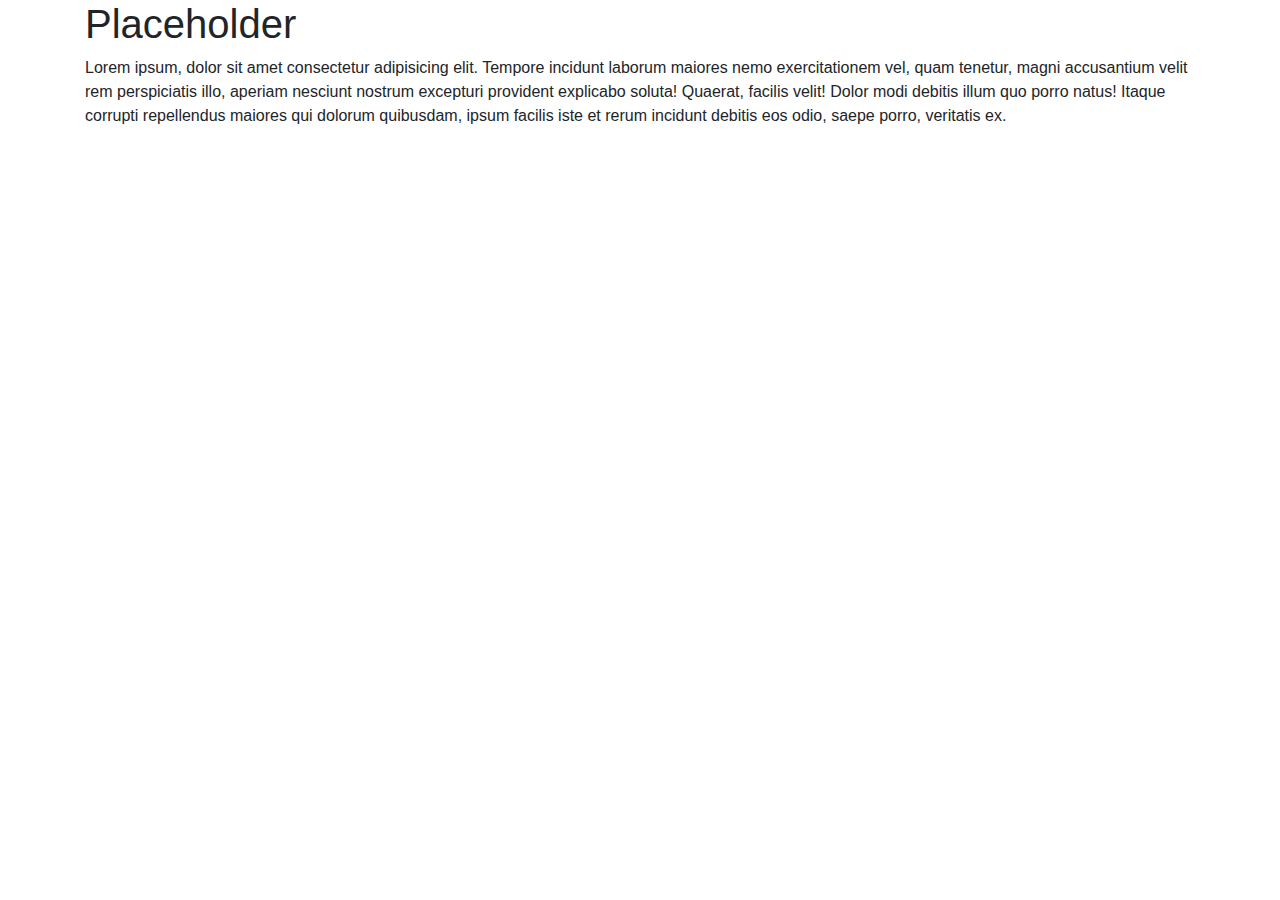
==== css practice/Bootstrap basics/index.html @ 8eb4b25b "bootstrap container" ====
<!DOCTYPE html>
<html lang="en">

<head>
    <meta charset="UTF-8">
    <meta http-equiv="X-UA-Compatible" content="IE=edge">
    <meta name="viewport" content="width=device-width, initial-scale=1.0">
    <title>Bootstrap Basics</title>
    <link rel="stylesheet" href="https://maxcdn.bootstrapcdn.com/bootstrap/4.0.0/css/bootstrap.min.css"
        integrity="sha384-Gn5384xqQ1aoWXA+058RXPxPg6fy4IWvTNh0E263XmFcJlSAwiGgFAW/dAiS6JXm" crossorigin="anonymous">
    <link rel="stylesheet" href="app.css">
</head>

<body>
    <div class="container">
        <h1>Placeholder</h1>
        <p>Lorem ipsum, dolor sit amet consectetur adipisicing elit. Tempore incidunt laborum maiores nemo
            exercitationem
            vel, quam tenetur, magni accusantium velit rem perspiciatis illo, aperiam nesciunt nostrum excepturi
            provident
            explicabo soluta!
            Quaerat, facilis velit! Dolor modi debitis illum quo porro natus! Itaque corrupti repellendus maiores qui
            dolorum quibusdam, ipsum facilis iste et rerum incidunt debitis eos odio, saepe porro, veritatis ex.
        </p>
    </div>



    <script src="https://code.jquery.com/jquery-3.2.1.slim.min.js"
        integrity="sha384-KJ3o2DKtIkvYIK3UENzmM7KCkRr/rE9/Qpg6aAZGJwFDMVNA/GpGFF93hXpG5KkN"
        crossorigin="anonymous"></script>
    <script src="https://cdnjs.cloudflare.com/ajax/libs/popper.js/1.12.9/umd/popper.min.js"
        integrity="sha384-ApNbgh9B+Y1QKtv3Rn7W3mgPxhU9K/ScQsAP7hUibX39j7fakFPskvXusvfa0b4Q"
        crossorigin="anonymous"></script>
    <script src="https://maxcdn.bootstrapcdn.com/bootstrap/4.0.0/js/bootstrap.min.js"
        integrity="sha384-JZR6Spejh4U02d8jOt6vLEHfe/JQGiRRSQQxSfFWpi1MquVdAyjUar5+76PVCmYl"
        crossorigin="anonymous"></script>
</body>

</html>
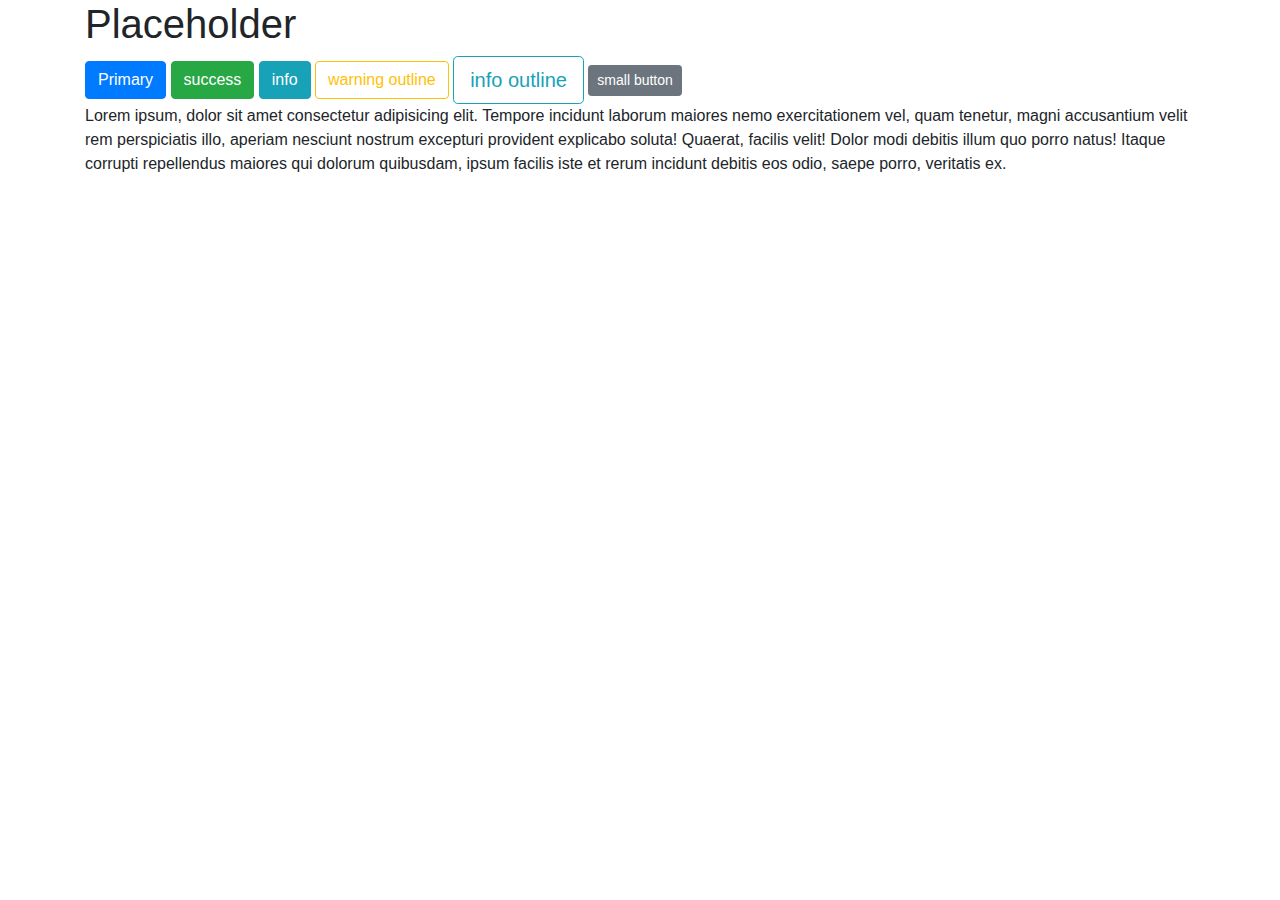
==== commit a3b2b118: "bootstrap buttons" ====
--- a/css practice/Bootstrap basics/index.html
+++ b/css practice/Bootstrap basics/index.html
@@ -14,6 +14,15 @@
 <body>
     <div class="container">
         <h1>Placeholder</h1>
+        <button type="button" class="btn btn-primary">Primary</button>
+        <button type="button" class="btn btn-success">success</button>
+        <button type="button" class="btn btn-info">info</button>
+        <button class="btn btn-outline-warning">warning outline</button>
+        <button class="btn btn-outline-info btn-lg">info outline</button>
+        <button class="btn btn-secondary btn-sm">small button</button>
+
+
+
         <p>Lorem ipsum, dolor sit amet consectetur adipisicing elit. Tempore incidunt laborum maiores nemo
             exercitationem
             vel, quam tenetur, magni accusantium velit rem perspiciatis illo, aperiam nesciunt nostrum excepturi
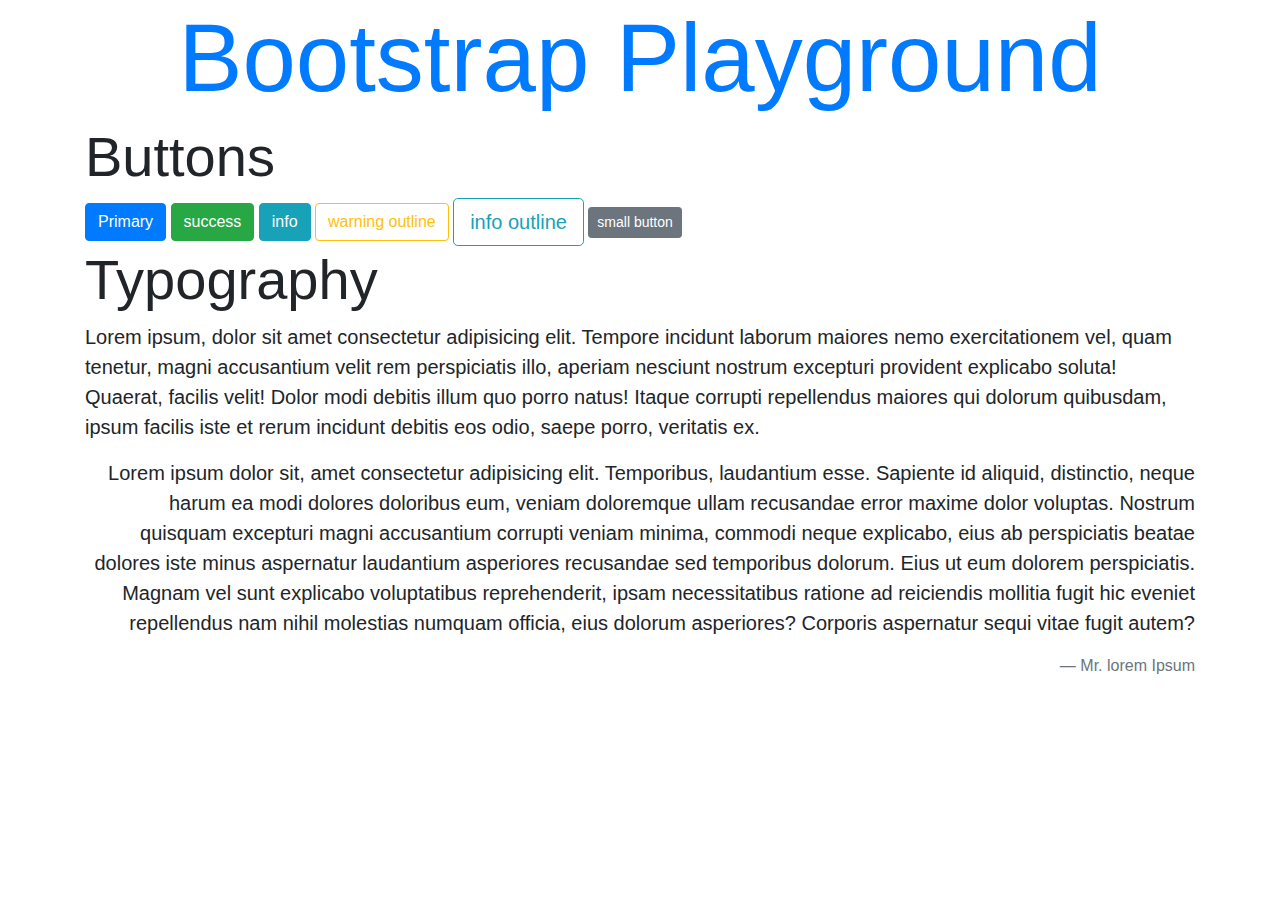
==== commit a586d0c5: "bootstrap typography & utilities" ====
--- a/css practice/Bootstrap basics/index.html
+++ b/css practice/Bootstrap basics/index.html
@@ -13,7 +13,8 @@
 
 <body>
     <div class="container">
-        <h1>Placeholder</h1>
+        <h1 class="display-1 text-center text-primary">Bootstrap Playground</h1>
+        <h2 class="display-4">Buttons</h2>
         <button type="button" class="btn btn-primary">Primary</button>
         <button type="button" class="btn btn-success">success</button>
         <button type="button" class="btn btn-info">info</button>
@@ -21,9 +22,9 @@
         <button class="btn btn-outline-info btn-lg">info outline</button>
         <button class="btn btn-secondary btn-sm">small button</button>
 
+        <h2 class="display-4">Typography</h2>
 
-
-        <p>Lorem ipsum, dolor sit amet consectetur adipisicing elit. Tempore incidunt laborum maiores nemo
+        <p class="lead">Lorem ipsum, dolor sit amet consectetur adipisicing elit. Tempore incidunt laborum maiores nemo
             exercitationem
             vel, quam tenetur, magni accusantium velit rem perspiciatis illo, aperiam nesciunt nostrum excepturi
             provident
@@ -31,6 +32,19 @@
             Quaerat, facilis velit! Dolor modi debitis illum quo porro natus! Itaque corrupti repellendus maiores qui
             dolorum quibusdam, ipsum facilis iste et rerum incidunt debitis eos odio, saepe porro, veritatis ex.
         </p>
+        <blockquote class="blockquote text-right">
+            <p class="mb-3">Lorem ipsum dolor sit, amet consectetur adipisicing elit. Temporibus, laudantium esse.
+                Sapiente id
+                aliquid, distinctio, neque harum ea modi dolores doloribus eum, veniam doloremque ullam recusandae error
+                maxime dolor voluptas.
+                Nostrum quisquam excepturi magni accusantium corrupti veniam minima, commodi neque explicabo, eius ab
+                perspiciatis beatae dolores iste minus aspernatur laudantium asperiores recusandae sed temporibus
+                dolorum. Eius ut eum dolorem perspiciatis.
+                Magnam vel sunt explicabo voluptatibus reprehenderit, ipsam necessitatibus ratione ad reiciendis
+                mollitia fugit hic eveniet repellendus nam nihil molestias numquam officia, eius dolorum asperiores?
+                Corporis aspernatur sequi vitae fugit autem?</p>
+            <footer class="blockquote-footer">Mr. lorem Ipsum</footer>
+        </blockquote>
     </div>
 
 
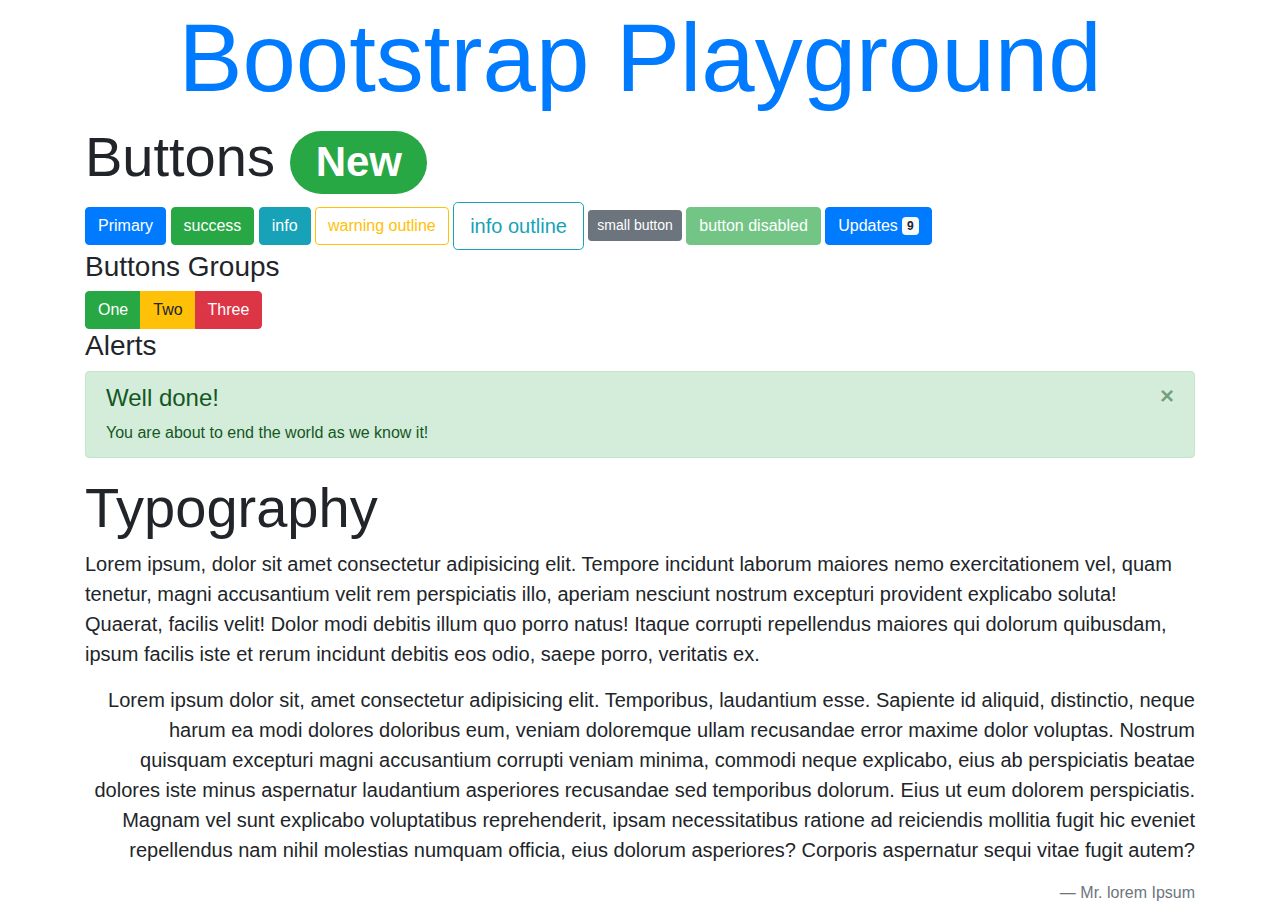
==== commit e92a82cf: "bootstrap Badges,Alerts & Buttons" ====
--- a/css practice/Bootstrap basics/index.html
+++ b/css practice/Bootstrap basics/index.html
@@ -14,13 +14,30 @@
 <body>
     <div class="container">
         <h1 class="display-1 text-center text-primary">Bootstrap Playground</h1>
-        <h2 class="display-4">Buttons</h2>
+        <h2 class="display-4">Buttons <span class="badge badge-success badge-pill">New</span></h2>
         <button type="button" class="btn btn-primary">Primary</button>
         <button type="button" class="btn btn-success">success</button>
         <button type="button" class="btn btn-info">info</button>
         <button class="btn btn-outline-warning">warning outline</button>
         <button class="btn btn-outline-info btn-lg">info outline</button>
         <button class="btn btn-secondary btn-sm">small button</button>
+        <button type="button" class="btn btn-success" disabled>button disabled</button>
+        <button class="btn btn-primary">Updates <span class="badge badge-light">9</span></button>
+        <h3>Buttons Groups</h3>
+        <div class="btn-group">
+            <button class="btn btn-success">One</button>
+            <button class="btn btn-warning">Two</button>
+            <button class="btn btn-danger">Three</button>
+        </div>
+
+        <h3>Alerts</h3>
+        <div class="alert alert-success alert-dismissible fade show" role="alert ">
+            <h4 class="alert-heading">Well done!</h4>
+            You are about to end the world as we know it!
+            <button aria-label="Close" class="close" data-dismiss="alert">
+                <span aria-hidden="true">&times;</span>
+            </button>
+        </div>
 
         <h2 class="display-4">Typography</h2>
 
